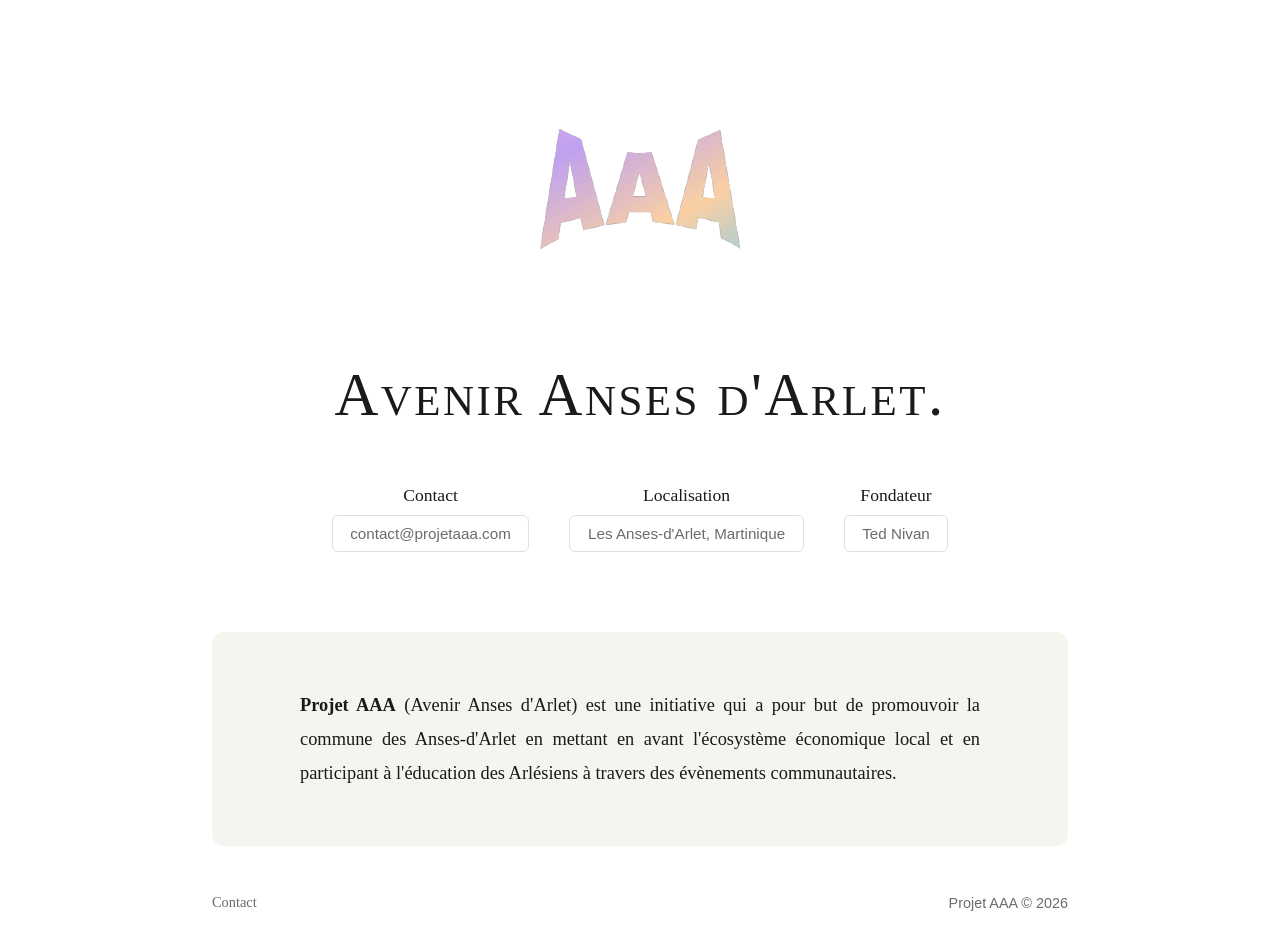
==== index.html @ 39371f7c "Initial website for GitHub Pages Made-with: Cursor" ====
<!DOCTYPE html>
<html lang="fr">
<head>
  <meta charset="UTF-8">
  <meta name="viewport" content="width=device-width, initial-scale=1.0">
  <meta name="description" content="Projet AAA - Avenir Anses d'Arlet">
  <title>Projet AAA | Avenir Anses d'Arlet</title>
  <link rel="icon" type="image/svg+xml" href="assets/aaa.svg">
  <link rel="stylesheet" href="styles.css">
</head>
<body>
  <main class="page">
    <header class="hero">
      <div class="logo-block">
        <img src="assets/aaa.svg" alt="Logo AAA" class="logo">
      </div>

      <h1>Avenir Anses d'Arlet.</h1>

      <div class="info-row">
        <div class="info-col">
          <p class="info-label">Contact</p>
          <a href="mailto:contact@projetaaa.com" class="info-pill">contact@projetaaa.com</a>
        </div>
        <div class="info-col">
          <p class="info-label">Localisation</p>
          <a href="https://lesansesdarlet.com/" target="_blank" class="info-pill">Les Anses-d'Arlet, Martinique</a>
        </div>
        <div class="info-col">
          <p class="info-label">Fondateur</p>
          <a href="tednivan/" class="info-pill">Ted Nivan</a>
        </div>
      </div>
    </header>

    <section class="content-section">
      <p>
        <strong>Projet AAA</strong> (Avenir Anses d'Arlet) est une initiative qui a pour but de promouvoir la
        commune des Anses-d'Arlet en mettant en avant l'écosystème économique local et en
        participant à l'éducation des Arlésiens à travers des évènements communautaires.
      </p>
    </section>
  </main>

  <footer class="footer">
    <p>
      <a href="mailto:contact@projetaaa.com">Contact</a>
    </p>
    <p class="copyright">Projet AAA &copy; 2026</p>
  </footer>
</body>
</html>
---- styles.css ----
:root {
  --bg: #ffffff;
  --bg-section: #f5f5f0;
  --text: #1a1a1a;
  --muted: #6b6b6b;
  --line: #e0e0e0;
}

* {
  box-sizing: border-box;
  margin: 0;
  padding: 0;
}

html,
body {
  background: var(--bg);
  color: var(--text);
  font-family: "Georgia", "Times New Roman", Times, serif;
  -webkit-font-smoothing: antialiased;
}

body {
  min-height: 100vh;
  display: flex;
  flex-direction: column;
}

.page {
  width: 100%;
  max-width: 920px;
  margin: 0 auto;
  padding: 0 2rem;
  flex: 1;
}

/* ── Hero ── */

.hero {
  padding-top: 4rem;
  padding-bottom: 3rem;
}

.logo-block {
  display: flex;
  align-items: center;
  justify-content: center;
  gap: 1.2rem;
  margin-bottom: 3rem;
}

.logo {
  width: 250px;
  height: auto;
  display: block;
}

h1 {
  font-size: clamp(2.2rem, 6vw, 3.8rem);
  font-weight: 400;
  line-height: 1.1;
  text-align: center;
  font-variant: small-caps;
  letter-spacing: 0.04em;
  margin-bottom: 3.5rem;
}

/* ── Info row ── */

.info-row {
  display: flex;
  flex-wrap: wrap;
  justify-content: center;
  gap: 2.5rem;
}

.info-col {
  display: flex;
  flex-direction: column;
  align-items: center;
  gap: 0.6rem;
}

.info-label {
  font-size: 1.1rem;
  font-weight: 400;
  color: var(--text);
}

.info-pill {
  display: inline-block;
  padding: 0.55rem 1.1rem;
  border: 1px solid var(--line);
  border-radius: 6px;
  font-size: 0.95rem;
  color: var(--muted);
  text-decoration: none;
  font-family: "Helvetica Neue", Helvetica, Arial, sans-serif;
  transition: border-color 0.2s;
}

a.info-pill:hover {
  border-color: var(--text);
  color: var(--text);
}

/* ── Content section ── */

.content-section {
  background: var(--bg-section);
  border-radius: 12px;
  padding: 3.5rem 2.5rem;
  margin-top: 2rem;
  margin-bottom: 3rem;
}

.content-section h2 {
  font-size: 1.6rem;
  font-weight: 700;
  text-align: center;
  margin-bottom: 2.5rem;
  letter-spacing: 0.03em;
  color: var(--muted);
}

.content-section p {
  font-size: 1.15rem;
  line-height: 1.85;
  text-align: justify;
  color: var(--text);
  max-width: 680px;
  margin: 0 auto 1.8rem;
}

.content-section p:last-child {
  margin-bottom: 0;
}

/* ── Footer ── */

.footer {
  width: 100%;
  max-width: 920px;
  margin: 0 auto;
  padding: 0 2rem 2.5rem;
  display: flex;
  flex-wrap: wrap;
  align-items: center;
  justify-content: space-between;
  gap: 1rem;
}

.footer p {
  font-size: 0.9rem;
  color: var(--muted);
}

.footer a {
  color: var(--muted);
  text-decoration: none;
  border-bottom: 1px solid transparent;
  transition: border-color 0.2s;
}

.footer a:hover {
  border-bottom-color: var(--text);
  color: var(--text);
}

.copyright {
  font-family: "Helvetica Neue", Helvetica, Arial, sans-serif;
  font-size: 0.85rem;
}

/* ── Back link ── */

.back-link {
  padding-top: 2rem;
}

.back-link a {
  font-size: 0.95rem;
  color: var(--muted);
  text-decoration: none;
  font-family: "Helvetica Neue", Helvetica, Arial, sans-serif;
  transition: color 0.2s;
}

.back-link a:hover {
  color: var(--text);
}

/* ── Education intro ── */

.edu-intro {
  padding-top: 2rem;
  padding-bottom: 2.5rem;
  text-align: center;
}

.edu-intro h1 {
  margin-bottom: 1.5rem;
}

.edu-avatar {
  width: 140px;
  height: 140px;
  border-radius: 50%;
  object-fit: cover;
  display: block;
  margin: 0 auto 1.5rem;
}

.edu-intro p {
  font-size: 1.15rem;
  line-height: 1.85;
  color: var(--text);
  max-width: 680px;
  margin: 0 auto;
  text-align: justify;
}

/* ── Education sections ── */

.edu-section {
  margin-bottom: 3rem;
}

.edu-section h2 {
  font-size: clamp(1.4rem, 4vw, 2.2rem);
  font-weight: 400;
  color: var(--muted);
  text-align: center;
  font-variant: small-caps;
  letter-spacing: 0.04em;
  margin-bottom: 1.5rem;
}

.edu-card {
  position: relative;
  background: var(--bg-section);
  border-radius: 12px;
  padding: 2rem 2rem 2.5rem;
  margin-bottom: 1.5rem;
}

.edu-header {
  display: flex;
  align-items: center;
  gap: 1rem;
  margin-bottom: 1.2rem;
}

.edu-logo {
  width: 52px;
  height: 52px;
  object-fit: contain;
  border-radius: 8px;
  flex-shrink: 0;
}

.edu-header h3 {
  font-size: 1.2rem;
  font-weight: 700;
  line-height: 1.3;
  margin-bottom: 0.15rem;
}

.edu-school {
  font-size: 0.95rem;
  color: var(--muted);
  margin-bottom: 0.3rem;
}

.edu-badge {
  display: inline-block;
  padding: 0.2rem 0.65rem;
  font-size: 0.78rem;
  font-family: "Helvetica Neue", Helvetica, Arial, sans-serif;
  font-weight: 600;
  color: #ffffff;
  background: var(--muted);
  border-radius: 4px;
  letter-spacing: 0.02em;
}

.edu-field {
  font-size: 1rem;
  font-weight: 700;
  margin-bottom: 0.3rem;
}

.edu-desc {
  font-size: 0.95rem;
  color: var(--muted);
  line-height: 1.6;
  margin-bottom: 1.2rem;
}

.edu-date {
  position: absolute;
  top: 1.5rem;
  right: 2rem;
  font-size: 0.85rem;
  color: var(--muted);
  margin: 0;
}

.edu-degree {
  width: 100%;
  border-radius: 8px;
  display: block;
}

/* ── Responsive ── */

@media (max-width: 600px) {
  .hero {
    padding-top: 2.5rem;
    padding-bottom: 2rem;
  }

  .logo-block {
    margin-bottom: 2rem;
  }

  .logo {
    width: 70px;
  }

  .logo-text {
    font-size: 1.1rem;
  }

  h1 {
    margin-bottom: 2.5rem;
  }

  .info-row {
    gap: 1.5rem;
  }

  .content-section {
    padding: 2.5rem 1.5rem;
    border-radius: 8px;
  }

  .edu-card {
    padding: 1.5rem 1.2rem 2rem;
    border-radius: 8px;
  }

  .edu-logo {
    width: 40px;
    height: 40px;
  }

  .edu-header h3 {
    font-size: 1.05rem;
  }

  .edu-intro p {
    font-size: 1rem;
  }

  .footer {
    flex-direction: column;
    align-items: center;
  }
}
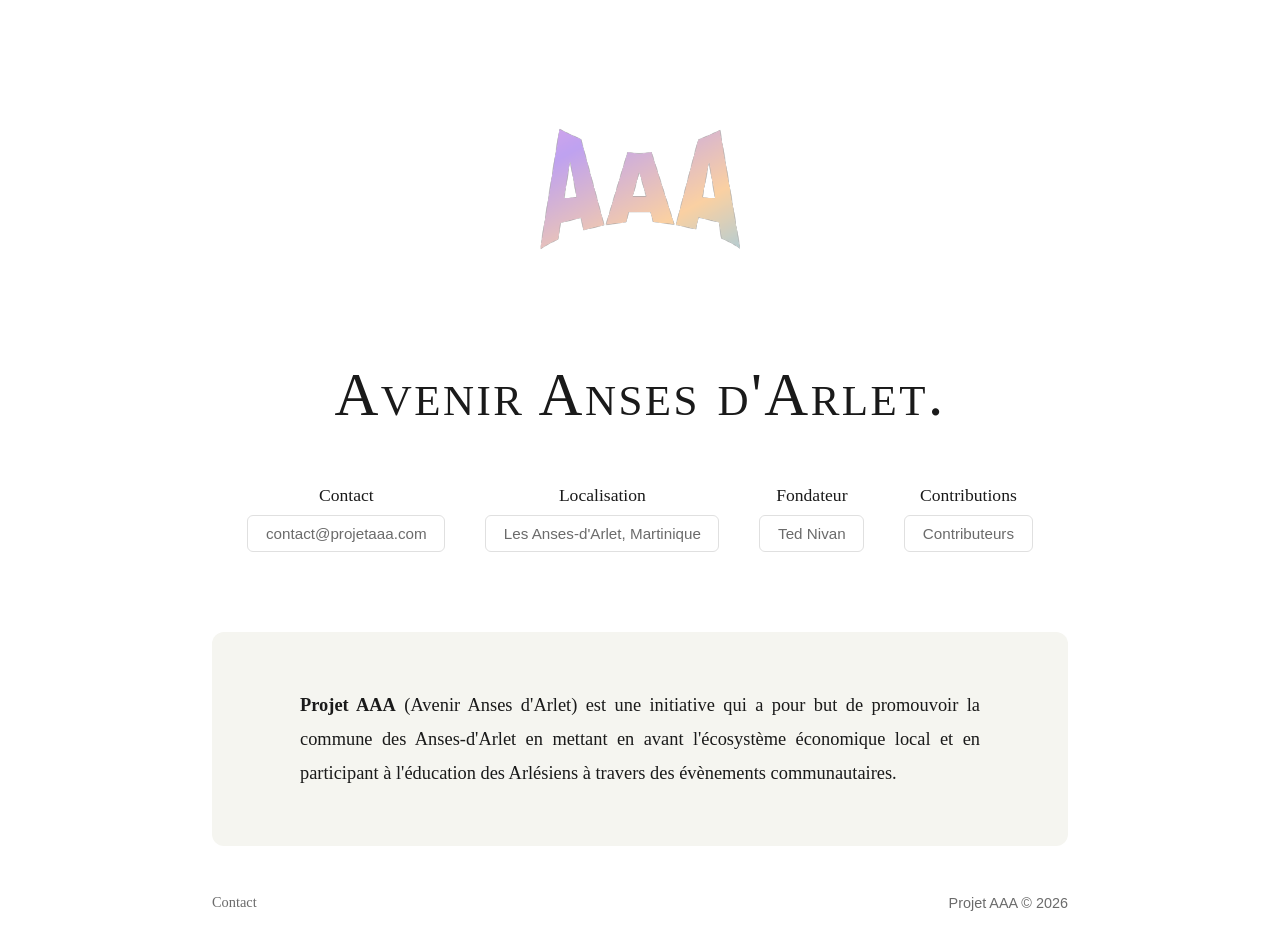
==== commit df8c9451: "feat: add contributeurs page" ====
--- a/index.html
+++ b/index.html
@@ -30,6 +30,10 @@
           <p class="info-label">Fondateur</p>
           <a href="tednivan/" class="info-pill">Ted Nivan</a>
         </div>
+        <div class="info-col">
+          <p class="info-label">Contributions</p>
+          <a href="contributeurs/" class="info-pill">Contributeurs</a>
+        </div>
       </div>
     </header>
 
--- a/styles.css
+++ b/styles.css
@@ -312,6 +312,38 @@
   display: block;
 }
 
+/* ── Contributors ── */
+
+.contributors-section {
+  margin-top: 2rem;
+  margin-bottom: 3rem;
+}
+
+.contributors-grid {
+  display: grid;
+  grid-template-columns: repeat(4, minmax(0, 1fr));
+  gap: 1rem;
+}
+
+.contributor-card {
+  padding: 1.2rem 1rem;
+  text-align: center;
+}
+
+.contributor-photo {
+  width: 96px;
+  height: 96px;
+  border-radius: 50%;
+  object-fit: cover;
+  display: block;
+  margin: 0 auto 0.75rem;
+}
+
+.contributor-name {
+  font-size: 1rem;
+  line-height: 1.4;
+}
+
 /* ── Responsive ── */
 
 @media (max-width: 600px) {
@@ -363,8 +395,18 @@
     font-size: 1rem;
   }
 
+  .contributors-grid {
+    grid-template-columns: repeat(1, minmax(0, 1fr));
+  }
+
   .footer {
     flex-direction: column;
     align-items: center;
   }
 }
+
+@media (min-width: 601px) and (max-width: 900px) {
+  .contributors-grid {
+    grid-template-columns: repeat(2, minmax(0, 1fr));
+  }
+}
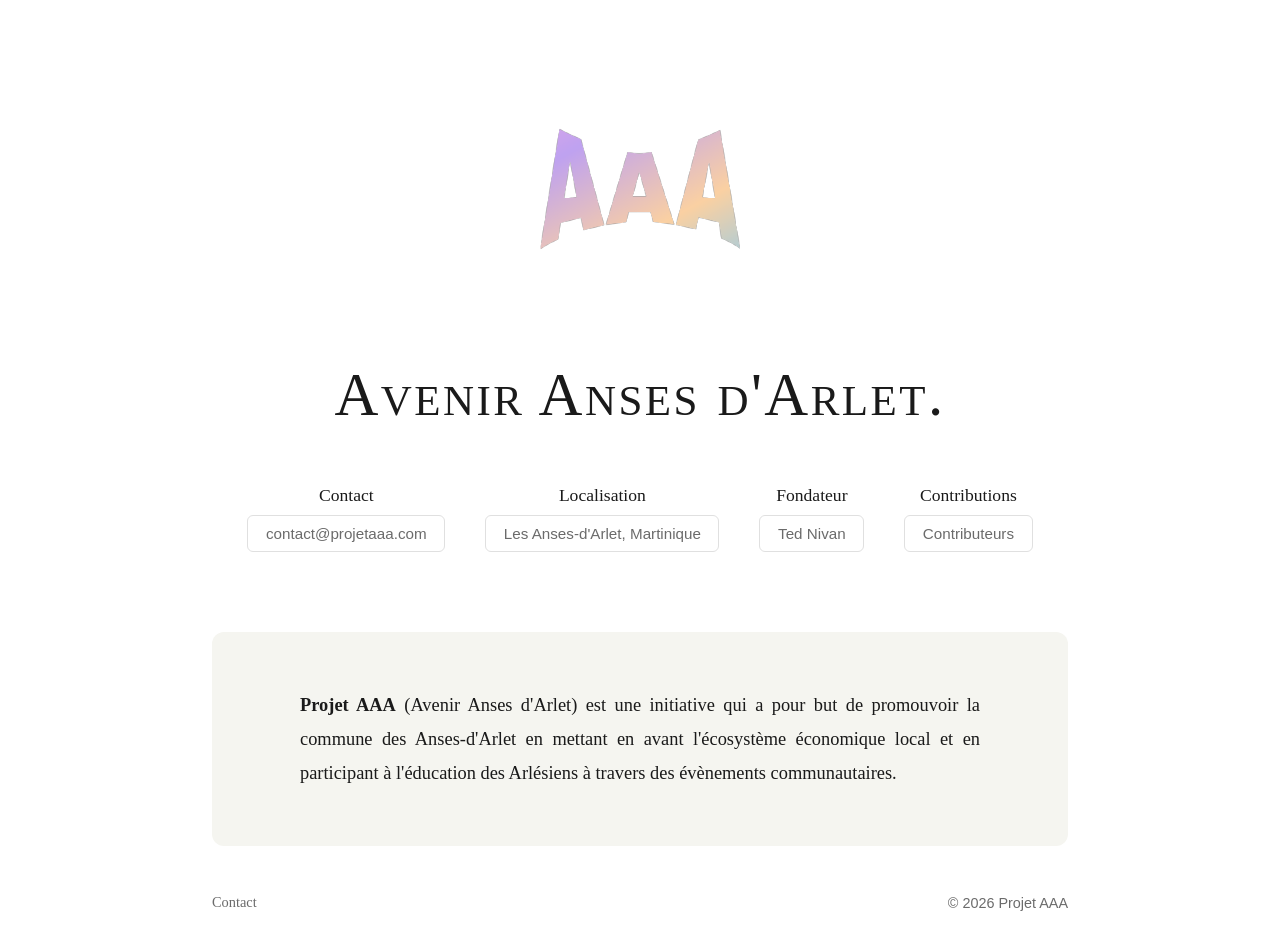
==== commit 19fa1fed: "fix: update copyright section" ====
--- a/index.html
+++ b/index.html
@@ -50,7 +50,7 @@
     <p>
       <a href="mailto:contact@projetaaa.com">Contact</a>
     </p>
-    <p class="copyright">Projet AAA &copy; 2026</p>
+    <p class="copyright">&copy; 2026 Projet AAA</p>
   </footer>
 </body>
 </html>
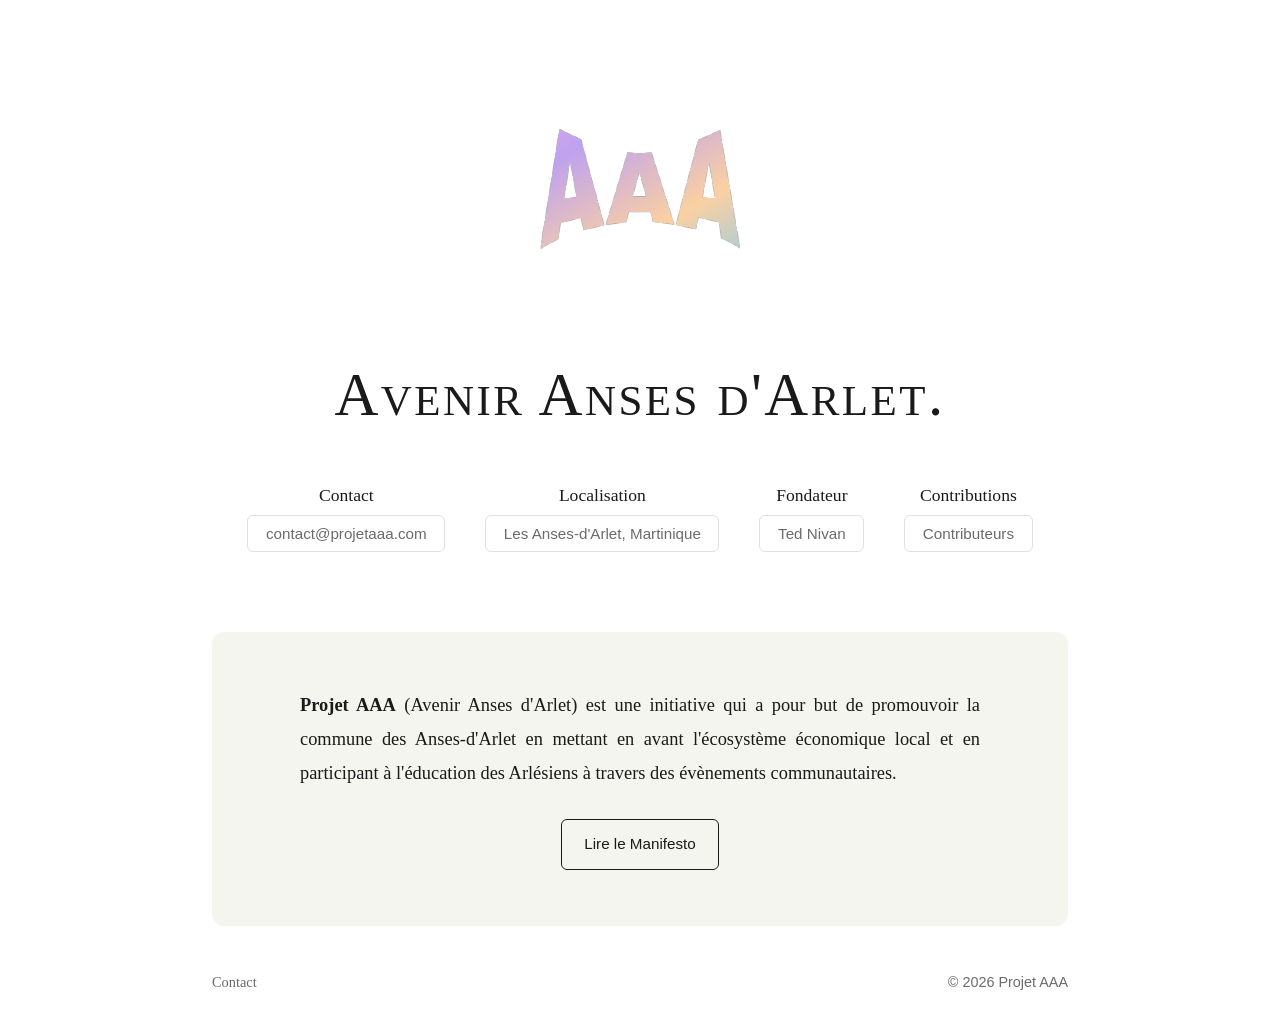
==== commit 8ad12ed3: "feat: add manifesto" ====
--- a/index.html
+++ b/index.html
@@ -43,6 +43,9 @@
         commune des Anses-d'Arlet en mettant en avant l'écosystème économique local et en
         participant à l'éducation des Arlésiens à travers des évènements communautaires.
       </p>
+      <p class="content-cta-wrap">
+        <a href="manifesto/" class="content-cta">Lire le Manifesto</a>
+      </p>
     </section>
   </main>
 
--- a/styles.css
+++ b/styles.css
@@ -134,6 +134,29 @@
 
 .content-section p:last-child {
   margin-bottom: 0;
+}
+
+.content-section p.content-cta-wrap {
+  text-align: center;
+  margin-top: 0.25rem;
+  margin-bottom: 0;
+}
+
+.content-cta {
+  display: inline-block;
+  padding: 0.65rem 1.4rem;
+  border: 1px solid var(--text);
+  border-radius: 6px;
+  font-size: 0.95rem;
+  color: var(--text);
+  text-decoration: none;
+  font-family: "Helvetica Neue", Helvetica, Arial, sans-serif;
+  transition: background-color 0.2s, color 0.2s, border-color 0.2s;
+}
+
+.content-cta:hover {
+  background: var(--text);
+  color: var(--bg);
 }
 
 /* ── Footer ── */
@@ -344,6 +367,45 @@
   line-height: 1.4;
 }
 
+/* ── Manifesto ── */
+
+.manifesto-section {
+  max-width: 760px;
+  margin-left: auto;
+  margin-right: auto;
+}
+
+.manifesto-section h1 {
+  margin-bottom: 2rem;
+}
+
+.manifesto-section h2 {
+  font-size: clamp(1.4rem, 4vw, 2.2rem);
+  font-weight: 400;
+  color: var(--muted);
+  text-align: center;
+  font-variant: small-caps;
+  letter-spacing: 0.04em;
+  margin-top: 2.8rem;
+  margin-bottom: 1.5rem;
+}
+
+.manifesto-list {
+  margin: 0 auto 1.8rem;
+  max-width: 680px;
+  padding-left: 1.4rem;
+}
+
+.manifesto-list li {
+  font-size: 1.15rem;
+  line-height: 1.85;
+  color: var(--text);
+}
+
+.manifesto-author {
+  text-align: right;
+}
+
 /* ── Responsive ── */
 
 @media (max-width: 600px) {
